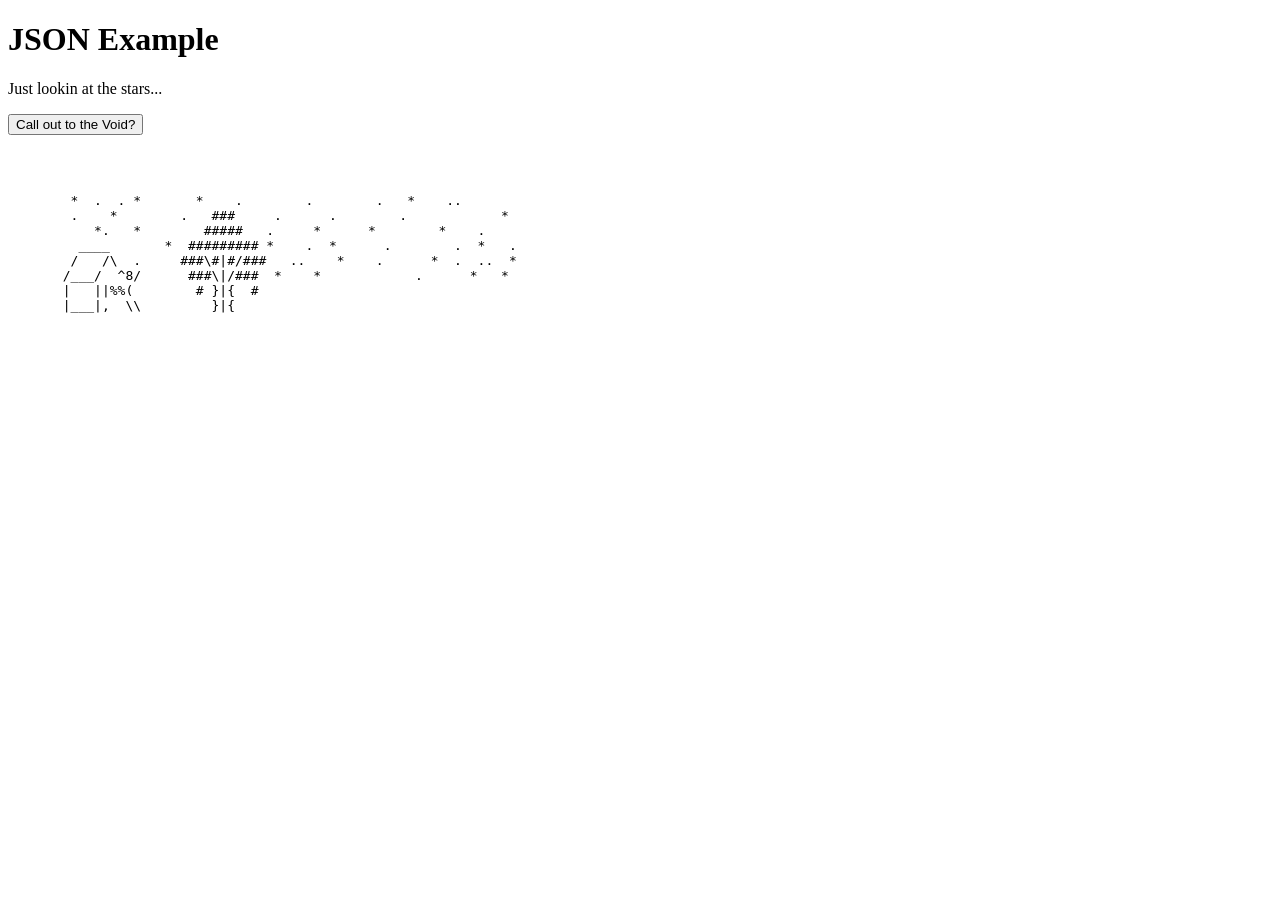
==== index.html @ 97592e3e "Initial commit" ====
<!DOCTYPE html>
<html lang="en">
  <head>
    <meta charset="utf-8" />

    <title>JSON Exercise</title>

    <!-- The website stylesheet -->
    <link rel="stylesheet" href="style.css" />

    <!-- The website JavaScript file -->
    <script src="script.js" defer></script>
  </head>

  <body>
    <h1>JSON Example</h1>
    <p id="status">Just lookin at the stars...</p>
    <button onclick="checkForAstronauts(this)">Call out to the Void?</button>

    <div id="craft-iss" class="craft"></div>
    <div id="craft-tiangong" class="craft"></div>
    <pre>
        
        
        
        *  .  . *       *    .        .        .   *    ..
        .    *        .   ###     .      .        .            *
           *.   *        #####   .     *      *        *    .
         ____       *  ######### *    .  *      .        .  *   .
        /   /\  .     ###\#|#/###   ..    *    .      *  .  ..  *
       /___/  ^8/      ###\|/###  *    *            .      *   *
       |   ||%%(        # }|{  #
       |___|,  \\         }|{</pre
    >
  </body>
</html>
---- style.css ----
.craft {
    float: left;
    display: inline-block;
}

#craft-iss {
    background-color: black;
    color: cyan;
}

#craft-tiangong {
    background-color: red;
    color: yellow;
}

.astro {
    display: inline-block;
    padding: 10px;
}
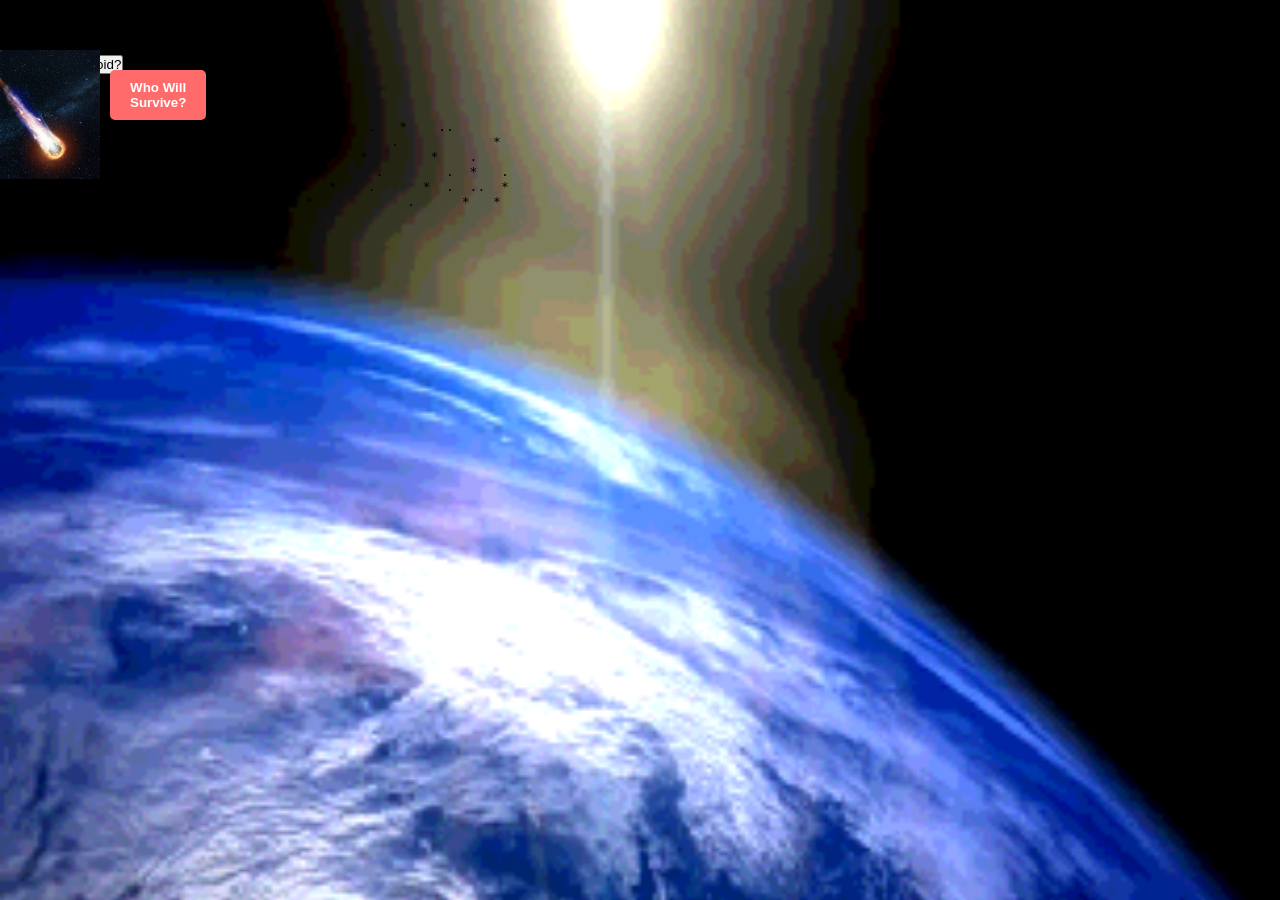
==== commit d55504db: "wip - adding comet and earth images" ====
--- a/index.html
+++ b/index.html
@@ -13,6 +13,13 @@
   </head>
 
   <body>
+    <div id="earth-background"></div>
+    <div id="comet-container">
+      <img id="comet" src="comet.png" alt="comet" />
+      <button id="survival-button" onclick="toggleSurvival()">Who Will Survive?</button>
+      <div id="artists-container"></div>
+    </div>
+    
     <h1>JSON Example</h1>
     <p id="status">Just lookin at the stars...</p>
     <button onclick="checkForAstronauts(this)">Call out to the Void?</button>
--- a/style.css
+++ b/style.css
@@ -1,6 +1,98 @@
+* {
+    margin: 0;
+    padding: 0;
+    box-sizing: border-box;
+}
+
+body {
+    overflow: hidden;
+    height: 100vh;
+}
+
+#earth-background {
+    position: fixed;
+    top: 0;
+    left: 0;
+    width: 100%;
+    height: 100%;
+    background-image: url('earth in sapce_edited.png');
+    background-size: cover;
+    background-position: center;
+    background-repeat: no-repeat;
+    z-index: -1;
+}
+
+#comet-container {
+    position: fixed;
+    top: 50px;
+    animation: cometFly 8s infinite linear;
+}
+
+#comet {
+    width: 100px;
+    height: auto;
+}
+
+#survival-button {
+    position: absolute;
+    top: 20px;
+    left: 110px;
+    padding: 10px 20px;
+    background-color: #ff6b6b;
+    color: white;
+    border: none;
+    border-radius: 5px;
+    cursor: pointer;
+    font-weight: bold;
+    z-index: 10;
+}
+
+#survival-button:hover {
+    background-color: #ff5252;
+}
+
+#artists-container {
+    position: relative;
+    width: 100px;
+    height: 100px;
+}
+
+.artist {
+    position: absolute;
+    display: flex;
+    align-items: center;
+    justify-content: center;
+    width: 80px;
+    height: 80px;
+    background-color: rgba(255, 255, 255, 0.9);
+    border-radius: 50%;
+    font-size: 12px;
+    font-weight: bold;
+    color: #333;
+    text-align: center;
+    padding: 10px;
+}
+
+@keyframes cometFly {
+    0% {
+        right: -150px;
+    }
+    100% {
+        right: calc(100vw + 150px);
+    }
+}
+
+@keyframes orbit {
+    0% {
+        transform: rotate(0deg) translateX(120px) rotate(0deg);
+    }
+    100% {
+        transform: rotate(360deg) translateX(120px) rotate(-360deg);
+    }
+}
+
 .craft {
     float: left;
-    display: inline-block;
 }
 
 #craft-iss {
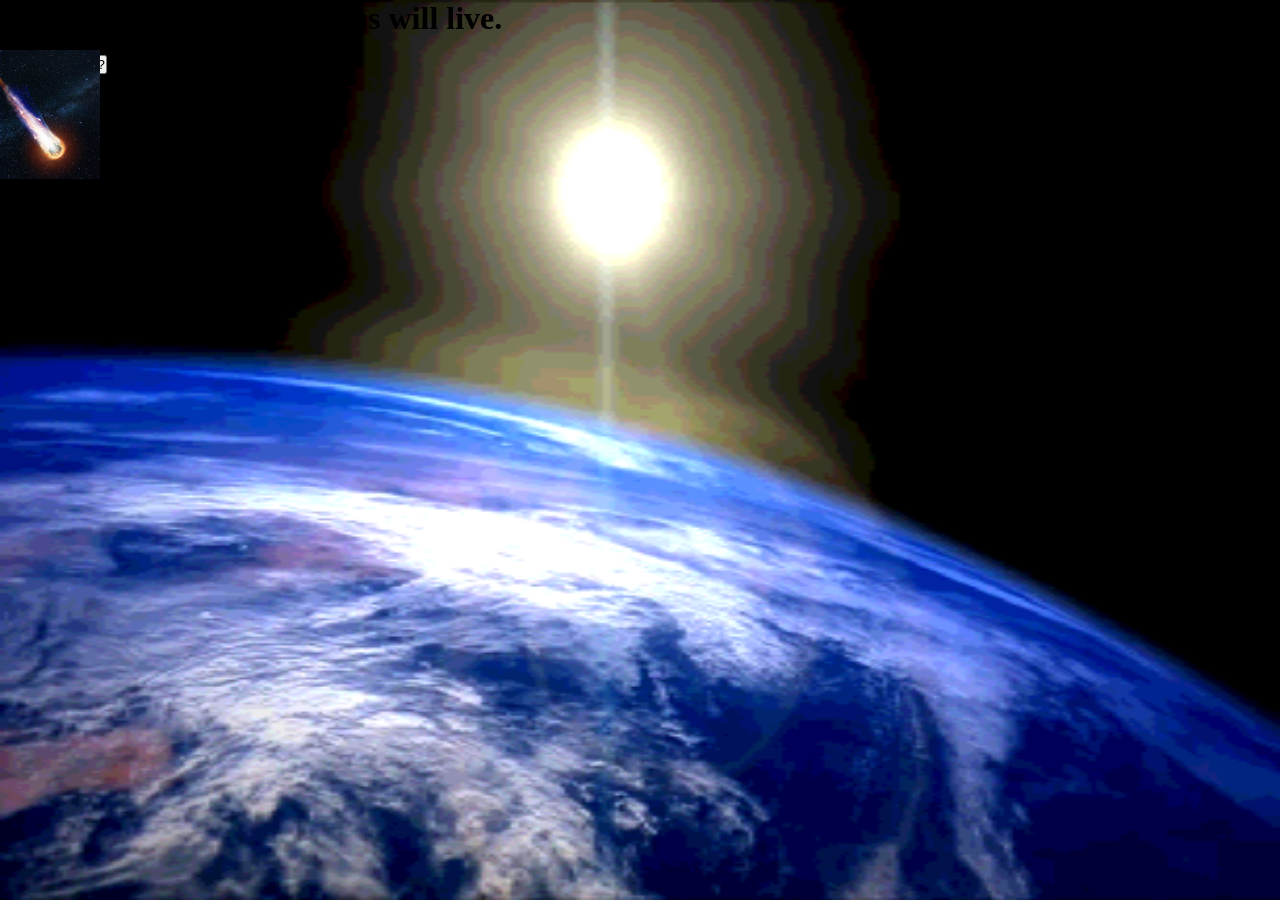
==== commit 1c70130f: "css fix" ====
--- a/index.html
+++ b/index.html
@@ -1,9 +1,13 @@
 <!DOCTYPE html>
+
+<!-- GOAL:show the number, but more like the brewing of people. let's look at the data first? only the name, and which craft they are on. we don't have many other information for our little experiement.
+ how can we make it more fun? what questions can we ask? what people can we tease? -->
+
 <html lang="en">
   <head>
     <meta charset="utf-8" />
 
-    <title>JSON Exercise</title>
+    <title>A comet is coming for earth.</title>
 
     <!-- The website stylesheet -->
     <link rel="stylesheet" href="style.css" />
@@ -13,31 +17,13 @@
   </head>
 
   <body>
-    <div id="earth-background"></div>
-    <div id="comet-container">
-      <img id="comet" src="comet.png" alt="comet" />
-      <button id="survival-button" onclick="toggleSurvival()">Who Will Survive?</button>
-      <div id="artists-container"></div>
-    </div>
-    
-    <h1>JSON Example</h1>
-    <p id="status">Just lookin at the stars...</p>
-    <button onclick="checkForAstronauts(this)">Call out to the Void?</button>
+    <img id="earth-background" src="earth in sapce_edited.png" alt="earth in space" />
+    <img id="comet-container" src="comet.png" alt="comet" />
+    <h1>All of us will die. None of us will live.</h1>
+    <p id="status">Oh wait, a lucky few will survive.</p>
+    <button onclick="checkForAstronauts(this)">Who will survive?</button>
 
     <div id="craft-iss" class="craft"></div>
     <div id="craft-tiangong" class="craft"></div>
-    <pre>
-        
-        
-        
-        *  .  . *       *    .        .        .   *    ..
-        .    *        .   ###     .      .        .            *
-           *.   *        #####   .     *      *        *    .
-         ____       *  ######### *    .  *      .        .  *   .
-        /   /\  .     ###\#|#/###   ..    *    .      *  .  ..  *
-       /___/  ^8/      ###\|/###  *    *            .      *   *
-       |   ||%%(        # }|{  #
-       |___|,  \\         }|{</pre
-    >
   </body>
 </html>
--- a/style.css
+++ b/style.css
@@ -23,15 +23,13 @@
 }
 
 #comet-container {
+    width: 100px;
+    height: auto;
     position: fixed;
     top: 50px;
     animation: cometFly 8s infinite linear;
 }
 
-#comet {
-    width: 100px;
-    height: auto;
-}
 
 #survival-button {
     position: absolute;
@@ -92,7 +90,8 @@
 }
 
 .craft {
-    float: left;
+    display: block;
+    margin-bottom: 20px;
 }
 
 #craft-iss {
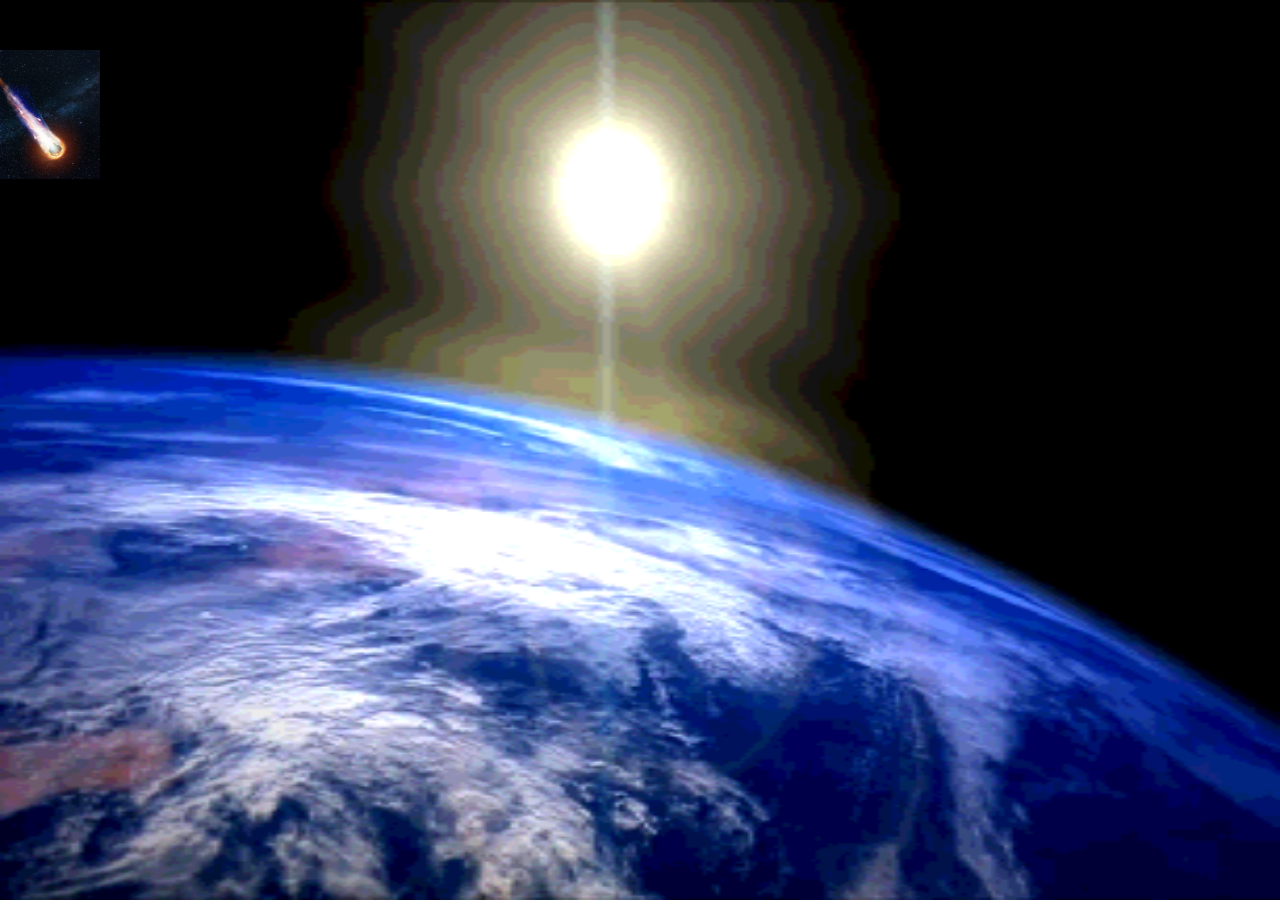
==== commit d31ef822: "updating comet stories and ejecting astronauts" ====
--- a/index.html
+++ b/index.html
@@ -19,9 +19,18 @@
   <body>
     <img id="earth-background" src="earth in sapce_edited.png" alt="earth in space" />
     <img id="comet-container" src="comet.png" alt="comet" />
-    <h1>All of us will die. None of us will live.</h1>
-    <p id="status">Oh wait, a lucky few will survive.</p>
-    <button onclick="checkForAstronauts(this)">Who will survive?</button>
+    <div id="comet-popup" class="comet-popup"></div>
+
+    <!-- Question Modal -->
+    <div id="question-modal" class="modal">
+      <div class="modal-content">
+        <p>Do you want to help Comet Everest?</p>
+        <div class="modal-buttons">
+          <button id="yes-button" class="modal-btn yes-btn">I would do anything</button>
+          <button id="no-button" class="modal-btn no-btn">No</button>
+        </div>
+      </div>
+    </div>
 
     <div id="craft-iss" class="craft"></div>
     <div id="craft-tiangong" class="craft"></div>
--- a/style.css
+++ b/style.css
@@ -27,56 +27,115 @@
     height: auto;
     position: fixed;
     top: 50px;
-    animation: cometFly 8s infinite linear;
-}
-
-
-#survival-button {
-    position: absolute;
-    top: 20px;
-    left: 110px;
-    padding: 10px 20px;
-    background-color: #ff6b6b;
-    color: white;
-    border: none;
-    border-radius: 5px;
+    animation: cometFly 20s infinite linear;
     cursor: pointer;
+}
+
+#comet-popup {
+    position: fixed;
+    color: #ffffff;
+    padding: 12px 16px;
+    font-size: 14px;
     font-weight: bold;
-    z-index: 10;
-}
-
-#survival-button:hover {
-    background-color: #ff5252;
-}
-
-#artists-container {
-    position: relative;
-    width: 100px;
-    height: 100px;
-}
-
-.artist {
-    position: absolute;
+    z-index: 20;
+    pointer-events: none;
+    opacity: 0;
+    transition: opacity 0.3s ease;
+    white-space: nowrap;
+    box-shadow: 0 4px 8px rgba(0, 0, 0, 0.8);
+}
+
+#comet-popup.show {
+    opacity: 1;
+}
+
+/* Modal Styles */
+.modal {
+    display: none;
+    position: fixed;
+    z-index: 30;
+    left: 0;
+    top: 0;
+    width: 100%;
+    height: 100%;
+    background-color: rgba(0, 0, 0, 0.5);
+}
+
+.modal.show {
     display: flex;
     align-items: center;
     justify-content: center;
-    width: 80px;
-    height: 80px;
-    background-color: rgba(255, 255, 255, 0.9);
-    border-radius: 50%;
-    font-size: 12px;
+}
+
+.modal-content {
+    background-color: #111042;
+    padding: 30px;
+    text-align: center;
+    color: white;
+}
+
+.modal-content p {
+    font-size: 18px;
     font-weight: bold;
-    color: #333;
-    text-align: center;
-    padding: 10px;
+    margin-bottom: 20px;
+}
+
+.modal-buttons {
+    display: flex;
+    gap: 15px;
+    justify-content: center;
+}
+
+.modal-btn {
+    padding: 10px 25px;
+    font-size: 14px;
+    font-weight: bold;
+    border: none;
+    cursor: pointer;
+    transition: background-color 0.3s ease;
+}
+
+.yes-btn {
+    background-color: #4CAF50;
+    color: white;
+}
+
+.yes-btn:hover {
+    background-color: #c8ea1e;
+}
+
+.no-btn {
+    background-color: #f44336;
+    color: white;
+}
+
+.no-btn:hover {
+    background-color: #ce1bad;
 }
 
 @keyframes cometFly {
     0% {
-        right: -150px;
+        top: -150px;
+        left: -150px;
     }
     100% {
-        right: calc(100vw + 150px);
+        top: calc(100vh + 50px);
+        left: calc(100vw + 50px);  
+    }
+}
+
+@keyframes ejectSkeleton {
+    0% {
+        transform: rotate(0deg) translate(0, 0);
+        opacity: 1;
+        width: 300px;
+        height: 350px;
+    }
+    100% {
+        transform: rotate(580deg) translate(var(--end-x), var(--end-y));
+        opacity: 0;
+        width: 30px;
+        height: 30px;
     }
 }
 
@@ -107,4 +166,42 @@
 .astro {
     display: inline-block;
     padding: 10px;
+    cursor: pointer;
+    position: relative;
+    /* transition: opacity 0.3s ease; */
+}
+
+.astro:hover {
+    opacity: 0.7;
+}
+
+.astro::after {
+    content: "EJECT";
+    position: absolute;
+    top: 50%;
+    left: 50%;
+    transform: translate(-50%, -50%);
+    background-color: #d31c1c;
+    color: white;
+    padding: 4px 8px;
+    font-size: 15px;
+    opacity: 0;
+    /* transition: opacity 0.3s ease; */
+    pointer-events: none;
+}
+
+.astro:hover::after {
+    opacity: 1;
+}
+
+.skeleton-eject {
+    position: fixed;
+    width: 300px;
+    height: 350px;
+    background-image: url('space-skeleton-edited.png');
+    background-size: contain;
+    background-repeat: no-repeat;
+    background-position: center;
+    pointer-events: none;
+    z-index: 25;
 }
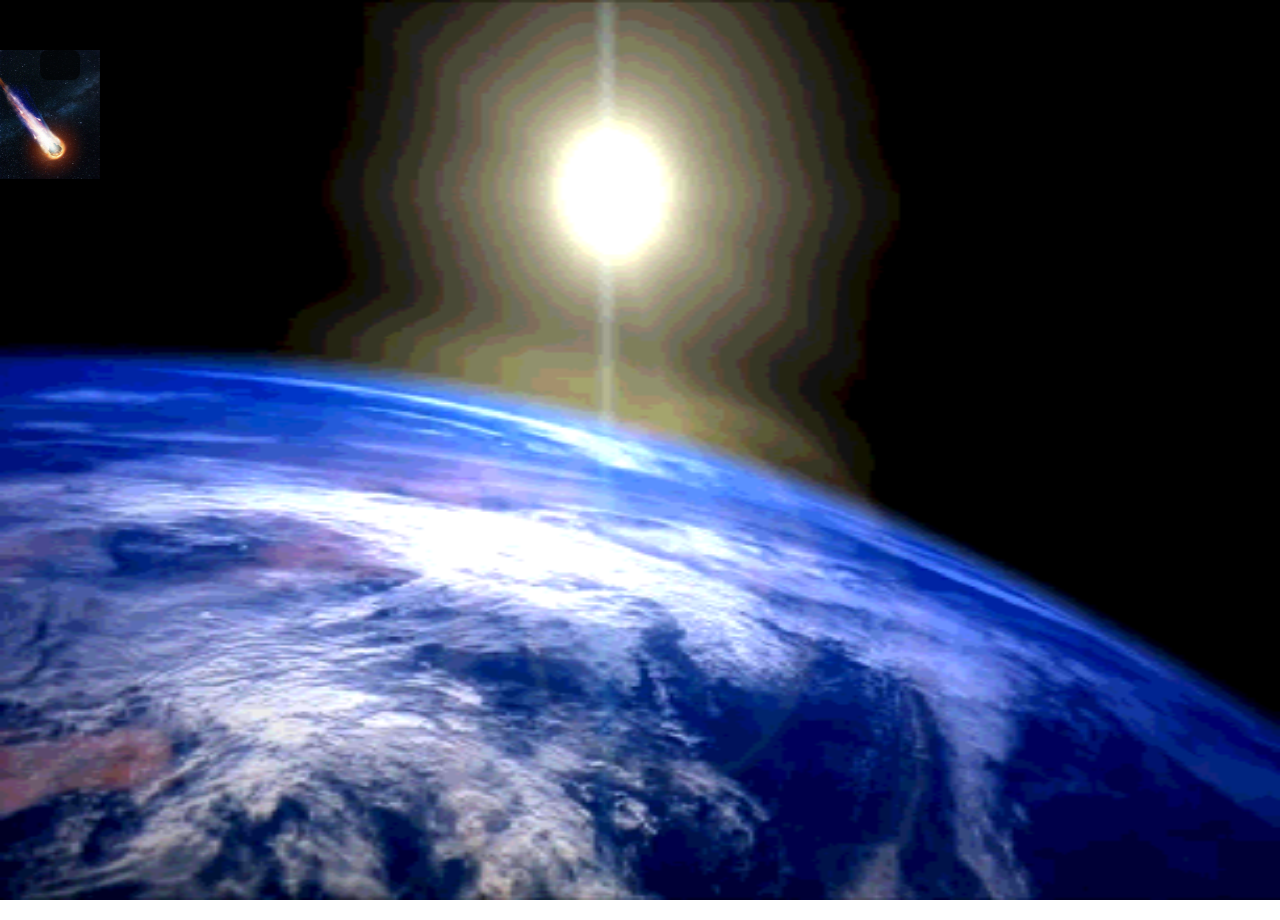
==== commit 1e594c47: "update end screen and victory messages" ====
--- a/index.html
+++ b/index.html
@@ -24,7 +24,7 @@
     <!-- Question Modal -->
     <div id="question-modal" class="modal">
       <div class="modal-content">
-        <p>Do you want to help Comet Everest?</p>
+        <p>Do you want to help lil comet?</p>
         <div class="modal-buttons">
           <button id="yes-button" class="modal-btn yes-btn">I would do anything</button>
           <button id="no-button" class="modal-btn no-btn">No</button>
@@ -32,6 +32,12 @@
       </div>
     </div>
 
+    <!-- Status Display -->
+    <div id="status-display" class="status-display"></div>
+
+    <!-- Moon Image (shown on victory) -->
+    <img id="moon-image" src="moon-edited.png" alt="moon" class="hidden" />
+
     <div id="craft-iss" class="craft"></div>
     <div id="craft-tiangong" class="craft"></div>
   </body>
--- a/style.css
+++ b/style.css
@@ -204,4 +204,59 @@
     background-position: center;
     pointer-events: none;
     z-index: 25;
+}
+
+/* Status Display */
+.status-display {
+    position: fixed;
+    top: 50px;
+    left: 40px;
+    color: white;
+    font-size: 18px;
+    font-weight: bold;
+    z-index: 25;
+    background-color: rgba(0, 0, 0, 0.6);
+    padding: 15px 20px;
+    border-radius: 8px;
+}
+
+/* Moon Image */
+#moon-image {
+    position: fixed;
+    top: 0;
+    left: 0;
+    width: 100%;
+    height: 100%;
+    object-fit: cover;
+    z-index: 40;
+    opacity: 0;
+    transition: opacity 1s ease;
+}
+
+#moon-image.show {
+    opacity: 1;
+}
+
+#moon-image.hidden {
+    display: none;
+}
+
+/* Victory Message */
+.victory-message {
+    position: fixed;
+    top: 50%;
+    left: 50%;
+    transform: translate(-50%, -50%);
+    color: white;
+    font-size: 36px;
+    font-weight: bold;
+    z-index: 41;
+    text-align: center;
+    opacity: 0;
+    transition: opacity 1s ease;
+    text-shadow: 2px 2px 4px rgba(0, 0, 0, 0.8);
+}
+
+.victory-message.show {
+    opacity: 1;
 }
